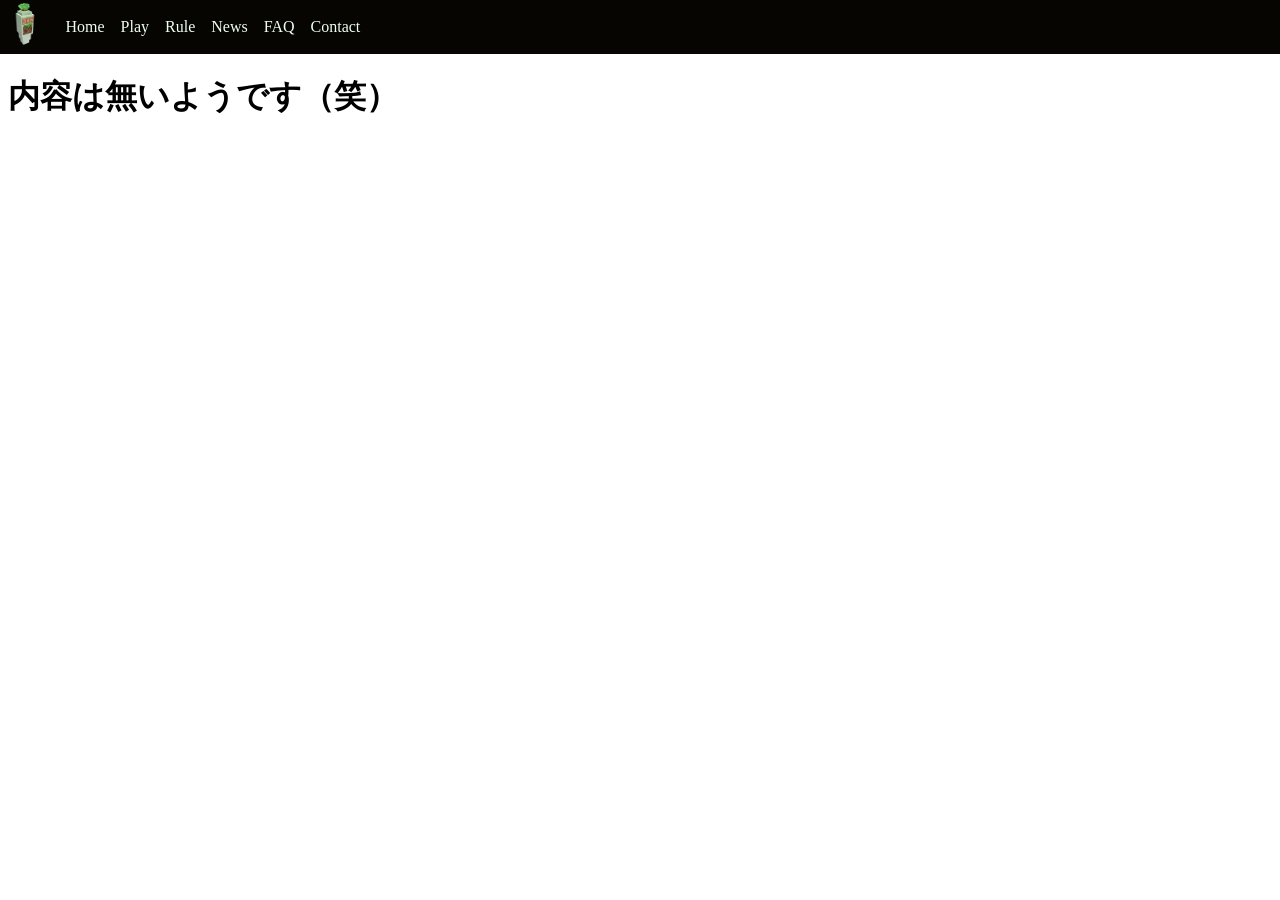
==== index.html @ 92c0e3f5 "refact and update" ====
<!doctype html>
<html lang="ja">
  <head>
    <meta charset="UTF-8" />
    <meta name="viewport" content="width=device-width, initial-scale=1.0" />
    <title>だいこんさーばー</title>
    <link rel="icon" href="icon.png" type="image/png" />
    <meta property="og:title" content="大根サーバー" />
    <meta property="og:description" content="大根サーバーの公式サイトです。" />
    <meta property="og:url" content="https://www.daikonsv.f5.si/" />
    <meta property="og:type" content="website" />

    <meta name="twitter:card" content="summary" />
    <link rel="stylesheet" href="/assets/style.css" />
    <script src="assets/script.js" defer></script>
  </head>
  <body>
    <header>
      <button id="hamburger">&#9776;</button>
      <nav id="nav-links">
        <a href="/"><img src="/assets/icon.png" /></a>
        <a href="/">Home</a>
        <a href="/play">Play</a>
        <a href="/rule">Rule</a>
        <a href="/news">News</a>
        <a href="/faq">FAQ</a>
        <a href="/contact">Contact</a>
      </nav>
    </header>
    <main>
      <h1>内容は無いようです（笑）</h1>
    </main>
    <noscript>
      なんらかのscriptが無効化されているため、不具合が出る場合があります。
    </noscript>
  </body>
</html>
---- assets/style.css ----
@import url("https://fonts.googleapis.com/css2?family=Space+Mono:wght@400;700&family=Noto+Sans+JP:wght@300;400;700&display=swap");
@import "/assets/gokuboso.ttf";
:root {
  --c-bg: #ffffff;
  --c-surface: #f5f5f5;
  --c-border: #e0e0e0;
  --c-border-dark: #ffffff;
  --c-text: #111111;
  --c-muted: #777;
  --c-num: #ddd;
  --font-mono: "超極細ゴシック" "Space Mono", monospace;
  --font-body: "Noto Sans JP", sans-serif;
}
body {
  height: 100vh;
  margin: 0;
}

* {
  box-sizing: border-box;
}
main {
  padding-left: 8px;
  padding-bottom: 16px;
}
ul.rules ul {
  list-style: none;
}

li.cat {
  counter-increment: cat-counter;
  list-style: none;
}

li.cat h3::before {
  content: counter(cat-counter, upper-roman) " - ";
}

ul.rules ul {
  counter-reset: rule-counter;
  list-style: none;
  padding-left: 2.5em;
}

ul.rules ul li {
  position: relative;
}

ul.rules ul li::before {
  counter-increment: rule-counter;
  content: counter(rule-counter, lower-roman) "";
  position: absolute;
  left: -1.5em;
  top: 0.5lh;
}
li.type_warn,
li.type_ban {
  border-left-width: 6px;
  border-left-style: solid;
  border-radius: 6px 0 0 6px;
  width: 100%;
}

li.type_warn {
  border-left-color: #f5c5422f;
  background-color: rgba(245, 197, 66, 0.08);
}

li.type_ban {
  border-left-color: #e74c3c2f;
  background-color: rgba(231, 76, 60, 0.08);
}
#nav-links img {
  height: 5.5vh;
  min-height: 25px;
  width: auto;
}

#nav-links a {
  color: #eeffee;
  text-decoration: none;
}

#hamburger {
  display: none;
  background: none;
  border: none;
  /* color: #eeffee; */
  font-size: 24px;
  cursor: pointer;
}

#nav-links {
  background-color: #060501;
  display: flex;
  gap: 16px;
  min-height: 30px;
  align-items: center;
  height: 6vh;
  transition: transform 0.3s ease;
}
header {
  position: fixed;
  top: 0;
  width: 100%;
  z-index: 50;
}

.play-page {
  background: var(--c-bg);
  color: var(--c-text);
  font-family: var(--font-body);
  font-weight: 300;
  line-height: 1.7;
}
/* hero */
.play-hero {
  padding: 5rem 2rem 3.5rem;
  max-width: 860px;
  margin: 0 auto;
  border-bottom: 1px solid var(--c-border);
}
.play-hero-label {
  font-family: var(--font-mono);
  font-size: 0.68rem;
  letter-spacing: 0.2em;
  color: var(--c-muted);
  text-transform: uppercase;
  margin-bottom: 1.2rem;
}
.play-hero h1 {
  font-family: var(--font-mono);
  font-size: clamp(2.2rem, 6vw, 4rem);
  font-weight: 700;
  letter-spacing: -0.02em;
  line-height: 1.05;
  color: var(--c-text);
}
.play-hero h1 span {
  display: block;
  font-size: 0.42em;
  font-weight: 400;
  color: var(--c-muted);
  letter-spacing: 0.06em;
  margin-top: 0.5rem;
  font-family: var(--font-body);
}
/* info bar */
.play-info-bar {
  max-width: 860px;
  margin: 0 auto;
  padding: 2rem 2rem;
  display: flex;
  gap: 1px;
  border-bottom: 1px solid var(--c-border);
}
.play-info-item {
  flex: 1;
  background: var(--c-surface);
  padding: 1.1rem 1.3rem;
}
.play-info-item:first-child {
  border-radius: 4px 0 0 4px;
}
.play-info-item:last-child {
  border-radius: 0 4px 4px 0;
}
.play-info-item dt {
  font-family: var(--font-mono);
  font-size: 0.62rem;
  letter-spacing: 0.15em;
  color: var(--c-muted);
  text-transform: uppercase;
  margin-bottom: 0.35rem;
}
.play-info-item dd {
  font-family: var(--font-mono);
  font-size: 0.9rem;
  color: var(--c-text);
  word-break: break-all;
}
.play-copy-btn {
  background: none;
  border: 1px solid var(--c-border-dark);
  color: var(--c-muted);
  font-family: var(--font-mono);
  font-size: 0.62rem;
  padding: 3px 8px;
  border-radius: 2px;
  cursor: pointer;
  margin-top: 0.4rem;
  display: inline-block;
  transition: all 0.2s;
  letter-spacing: 0.05em;
}
.play-copy-btn:hover {
  color: var(--c-text);
  border-color: var(--c-text);
}
.play-copy-btn.copied {
  color: #aaa;
  border-color: #ccc;
}
/* badge */
.play-badge {
  display: inline-block;
  font-family: var(--font-mono);
  font-size: 0.6rem;
  letter-spacing: 0.08em;
  border: 1px solid var(--c-border-dark);
  color: var(--c-muted);
  padding: 2px 8px;
  border-radius: 2px;
  margin-top: 0.9rem;
}
/* steps */
.play-steps {
  max-width: 860px;
  margin: 0 auto;
  padding: 3.5rem 2rem 5rem;
}
.play-sec-header {
  display: flex;
  align-items: baseline;
  gap: 1rem;
  margin-bottom: 2.5rem;
  border-bottom: 1px solid var(--c-border);
  padding-bottom: 1.2rem;
}
.play-sec-num {
  font-family: var(--font-mono);
  font-size: 0.68rem;
  color: var(--c-muted);
  letter-spacing: 0.1em;
}
.play-sec-title {
  font-family: var(--font-mono);
  font-size: 0.82rem;
  font-weight: 700;
  letter-spacing: 0.1em;
  color: var(--c-text);
  /* text-transform: uppercase; */
}
.play-step-list {
  display: flex;
  flex-direction: column;
  list-style: none;
  padding: 0;
}
.play-step {
  display: grid;
  grid-template-columns: 72px 1fr;
  border-bottom: 1px solid var(--c-border);
  padding: 2.2rem 0;
  gap: 1.8rem;
}
.play-step:last-child {
  border-bottom: none;
}
.play-step-num {
  font-family: var(--font-mono);
  font-size: 2.8rem;
  font-weight: 700;
  color: var(--c-num);
  line-height: 1;
  padding-top: 4px;
  user-select: none;
  transition: color 0.3s;
}
.play-step:hover .play-step-num {
  color: #ccc;
}
.play-step-title {
  font-family: var(--font-mono);
  font-size: 1rem;
  font-weight: 700;
  color: var(--c-text);
  margin-bottom: 0.6rem;
  letter-spacing: 0.01em;
}
.play-step-desc {
  font-size: 0.88rem;
  color: var(--c-muted);
  line-height: 1.85;
  max-width: 540px;
}
.play-step-desc strong {
  color: var(--c-text);
  font-weight: 700;
}
.play-step-code {
  font-family: var(--font-mono);
  font-size: 0.82rem;
  background: var(--c-surface);
  border: 1px solid var(--c-border);
  border-left: 2px solid var(--c-border-dark);
  padding: 0.7rem 1rem;
  margin-top: 0.9rem;
  border-radius: 0 4px 4px 0;
  color: var(--c-text);
  display: flex;
  align-items: center;
  justify-content: space-between;
  gap: 1rem;
}
.play-step-note {
  margin-top: 0.9rem;
  padding: 0.7rem 1rem;
  background: var(--c-surface);
  border-left: 2px solid var(--c-border-dark);
  font-size: 0.82rem;
  color: var(--c-muted);
  border-radius: 0 4px 4px 0;
}
.play-step-note strong {
  color: var(--c-text);
  font-weight: 700;
}
/* checklist */
.play-checklist {
  list-style: none;
  padding: 0;
  margin-top: 0.8rem;
  display: flex;
  flex-direction: column;
  gap: 0.45rem;
}
.play-checklist li {
  font-size: 0.86rem;
  color: var(--c-muted);
  display: flex;
  align-items: center;
  gap: 0.55rem;
}
.play-checklist li::before {
  content: "";
  width: 13px;
  height: 13px;
  border: 1px solid var(--c-border-dark);
  border-radius: 2px;
  flex-shrink: 0;
}
/* platform tags */
.play-platform-tags {
  display: flex;
  flex-wrap: wrap;
  gap: 0.5rem;
  margin-top: 0.9rem;
}
.play-ptag {
  font-family: var(--font-mono);
  font-size: 0.65rem;
  letter-spacing: 0.06em;
  border: 1px solid var(--c-border-dark);
  color: var(--c-text);
  background: var(--c-surface);
  padding: 3px 10px;
  border-radius: 2px;
}
/* cta */
.play-cta {
  border-top: 1px solid var(--c-border);
  max-width: 860px;
  margin: 0 auto;
  padding: 3.5rem 2rem 5rem;
  display: flex;
  align-items: center;
  justify-content: space-between;
  gap: 2rem;
  flex-wrap: wrap;
}
.play-cta-text h2 {
  font-family: var(--font-mono);
  font-size: 1.2rem;
  font-weight: 700;
  color: var(--c-text);
  margin-bottom: 0.35rem;
}
.play-cta-text p {
  font-size: 0.86rem;
  color: var(--c-muted);
}
.play-cta-links {
  display: flex;
  gap: 0.7rem;
  flex-wrap: wrap;
}
.play-btn {
  font-family: var(--font-mono);
  font-size: 0.75rem;
  letter-spacing: 0.07em;
  padding: 0.55rem 1.3rem;
  border-radius: 3px;
  cursor: pointer;
  text-decoration: none;
  transition: all 0.2s;
  display: inline-block;
}
.play-btn-primary {
  background: #111;
  color: #fff;
  border: 1px solid #111;
}
.play-btn-primary:hover {
  background: #333;
  border-color: #333;
}
.play-btn-secondary {
  background: transparent;
  color: var(--c-muted);
  border: 1px solid var(--c-border-dark);
}
.play-btn-secondary:hover {
  color: var(--c-text);
  border-color: var(--c-text);
}
@media (min-width: 600px) {
  main {
    padding-top: 6vh;
  }
}
@media (max-width: 600px) {
  #hamburger {
    display: block;
    position: fixed;
    /* margin-top: -2vh; */
    top: 8px;
    left: 8px;
    /* position: relative; */
    z-index: 100;
    transition:
      color 0.3s ease,
      margin-right 0.3s ease;
  }
  #hamburger.open {
    color: #eeffee;
    margin-right: 20px;
  }
  .play-info-bar {
    flex-direction: column;
    gap: 1px;
  }
  .play-info-item:first-child {
    border-radius: 4px 4px 0 0;
  }
  .play-info-item:last-child {
    border-radius: 0 0 4px 4px;
  }
  .play-step {
    grid-template-columns: 44px 1fr;
    gap: 1rem;
  }
  .play-step-num {
    font-size: 2rem;
  }
  .play-cta {
    flex-direction: column;
    align-items: flex-start;
  }
  main.open {
    margin-left: 220px;
  }
  main {
    transition: margin-left 0.3s ease;
  }
  #nav-links {
    position: fixed;
    top: 0;
    left: 0;
    height: 100vh;
    /* position: fixed; */
    width: 200px;
    z-index: 99;
    background-color: #060501;
    flex-direction: column;
    padding: 60px 16px;
    transform: translateX(-100%);
  }

  #nav-links.open {
    transform: translateX(0);
  }
}
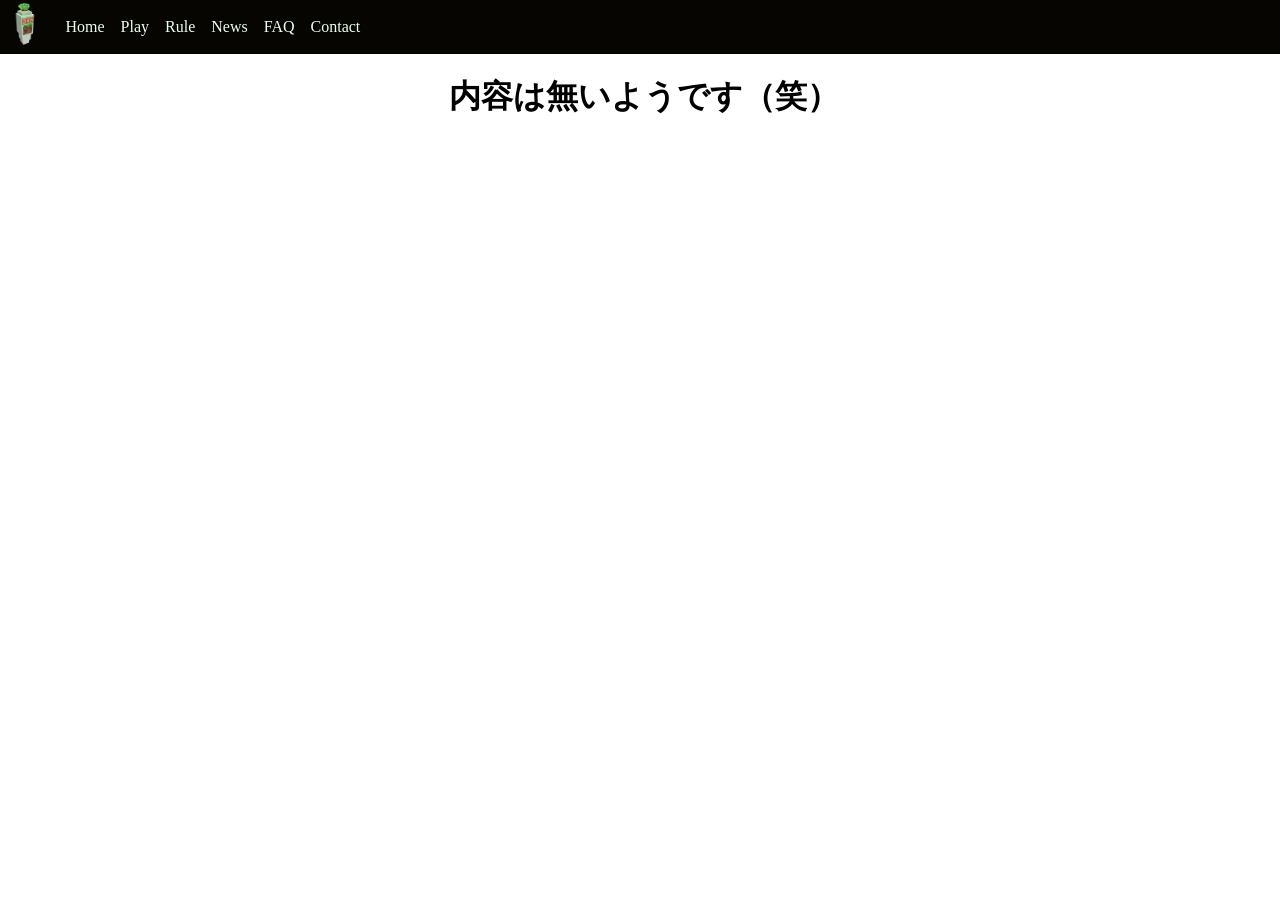
==== commit ff96a388: "google" ====
--- a/index.html
+++ b/index.html
@@ -1,37 +1,43 @@
-<!doctype html>
-<html lang="ja">
-  <head>
-    <meta charset="UTF-8" />
-    <meta name="viewport" content="width=device-width, initial-scale=1.0" />
-    <title>だいこんさーばー</title>
-    <link rel="icon" href="icon.png" type="image/png" />
-    <meta property="og:title" content="大根サーバー" />
-    <meta property="og:description" content="大根サーバーの公式サイトです。" />
-    <meta property="og:url" content="https://www.daikonsv.f5.si/" />
-    <meta property="og:type" content="website" />
-
-    <meta name="twitter:card" content="summary" />
-    <link rel="stylesheet" href="/assets/style.css" />
-    <script src="assets/script.js" defer></script>
-  </head>
-  <body>
-    <header>
-      <button id="hamburger">&#9776;</button>
-      <nav id="nav-links">
-        <a href="/"><img src="/assets/icon.png" /></a>
-        <a href="/">Home</a>
-        <a href="/play">Play</a>
-        <a href="/rule">Rule</a>
-        <a href="/news">News</a>
-        <a href="/faq">FAQ</a>
-        <a href="/contact">Contact</a>
-      </nav>
-    </header>
-    <main>
-      <h1>内容は無いようです（笑）</h1>
-    </main>
-    <noscript>
-      なんらかのscriptが無効化されているため、不具合が出る場合があります。
-    </noscript>
-  </body>
-</html>
+<!doctype html>
+<html lang="ja">
+  <head>
+    <meta charset="UTF-8" />
+    <meta name="viewport" content="width=device-width, initial-scale=1.0" />
+    <title>だいこんさーばー</title>
+    <link rel="icon" href="icon.png" type="image/png" />
+    <meta property="og:title" content="大根サーバー" />
+    <meta property="og:description" content="大根サーバーの公式サイトです。" />
+    <meta property="og:url" content="https://www.daikonsv.f5.si/" />
+    <meta property="og:type" content="website" />
+    <link rel="canonical" href="https://www.daikonsv.f5.si/" />
+    <meta
+      name="description"
+      content="daikonsv - Minecraftサーバーのホームページ"
+    />
+
+    <meta name="twitter:card" content="summary" />
+    <link rel="stylesheet" href="/assets/style.css" />
+    <script src="assets/script.js" defer></script>
+  </head>
+  <body>
+    <header>
+      <button id="hamburger">&#9776;</button>
+      <nav id="nav-links">
+        <a href="/"><img src="/assets/icon.png" alt="logo" /></a>
+
+        <a href="/">Home</a>
+        <a href="/play">Play</a>
+        <a href="/rule">Rule</a>
+        <a href="/news">News</a>
+        <a href="/faq">FAQ</a>
+        <a href="/contact">Contact</a>
+      </nav>
+    </header>
+    <main>
+      <h1>内容は無いようです（笑）</h1>
+    </main>
+    <noscript>
+      なんらかのscriptが無効化されているため、不具合が出る場合があります。
+    </noscript>
+  </body>
+</html>
--- a/assets/style.css
+++ b/assets/style.css
@@ -1,483 +1,784 @@
-@import url("https://fonts.googleapis.com/css2?family=Space+Mono:wght@400;700&family=Noto+Sans+JP:wght@300;400;700&display=swap");
-@import "/assets/gokuboso.ttf";
-:root {
-  --c-bg: #ffffff;
-  --c-surface: #f5f5f5;
-  --c-border: #e0e0e0;
-  --c-border-dark: #ffffff;
-  --c-text: #111111;
-  --c-muted: #777;
-  --c-num: #ddd;
-  --font-mono: "超極細ゴシック" "Space Mono", monospace;
-  --font-body: "Noto Sans JP", sans-serif;
-}
-body {
-  height: 100vh;
-  margin: 0;
-}
-
-* {
-  box-sizing: border-box;
-}
-main {
-  padding-left: 8px;
-  padding-bottom: 16px;
-}
-ul.rules ul {
-  list-style: none;
-}
-
-li.cat {
-  counter-increment: cat-counter;
-  list-style: none;
-}
-
-li.cat h3::before {
-  content: counter(cat-counter, upper-roman) " - ";
-}
-
-ul.rules ul {
-  counter-reset: rule-counter;
-  list-style: none;
-  padding-left: 2.5em;
-}
-
-ul.rules ul li {
-  position: relative;
-}
-
-ul.rules ul li::before {
-  counter-increment: rule-counter;
-  content: counter(rule-counter, lower-roman) "";
-  position: absolute;
-  left: -1.5em;
-  top: 0.5lh;
-}
-li.type_warn,
-li.type_ban {
-  border-left-width: 6px;
-  border-left-style: solid;
-  border-radius: 6px 0 0 6px;
-  width: 100%;
-}
-
-li.type_warn {
-  border-left-color: #f5c5422f;
-  background-color: rgba(245, 197, 66, 0.08);
-}
-
-li.type_ban {
-  border-left-color: #e74c3c2f;
-  background-color: rgba(231, 76, 60, 0.08);
-}
-#nav-links img {
-  height: 5.5vh;
-  min-height: 25px;
-  width: auto;
-}
-
-#nav-links a {
-  color: #eeffee;
-  text-decoration: none;
-}
-
-#hamburger {
-  display: none;
-  background: none;
-  border: none;
-  /* color: #eeffee; */
-  font-size: 24px;
-  cursor: pointer;
-}
-
-#nav-links {
-  background-color: #060501;
-  display: flex;
-  gap: 16px;
-  min-height: 30px;
-  align-items: center;
-  height: 6vh;
-  transition: transform 0.3s ease;
-}
-header {
-  position: fixed;
-  top: 0;
-  width: 100%;
-  z-index: 50;
-}
-
-.play-page {
-  background: var(--c-bg);
-  color: var(--c-text);
-  font-family: var(--font-body);
-  font-weight: 300;
-  line-height: 1.7;
-}
-/* hero */
-.play-hero {
-  padding: 5rem 2rem 3.5rem;
-  max-width: 860px;
-  margin: 0 auto;
-  border-bottom: 1px solid var(--c-border);
-}
-.play-hero-label {
-  font-family: var(--font-mono);
-  font-size: 0.68rem;
-  letter-spacing: 0.2em;
-  color: var(--c-muted);
-  text-transform: uppercase;
-  margin-bottom: 1.2rem;
-}
-.play-hero h1 {
-  font-family: var(--font-mono);
-  font-size: clamp(2.2rem, 6vw, 4rem);
-  font-weight: 700;
-  letter-spacing: -0.02em;
-  line-height: 1.05;
-  color: var(--c-text);
-}
-.play-hero h1 span {
-  display: block;
-  font-size: 0.42em;
-  font-weight: 400;
-  color: var(--c-muted);
-  letter-spacing: 0.06em;
-  margin-top: 0.5rem;
-  font-family: var(--font-body);
-}
-/* info bar */
-.play-info-bar {
-  max-width: 860px;
-  margin: 0 auto;
-  padding: 2rem 2rem;
-  display: flex;
-  gap: 1px;
-  border-bottom: 1px solid var(--c-border);
-}
-.play-info-item {
-  flex: 1;
-  background: var(--c-surface);
-  padding: 1.1rem 1.3rem;
-}
-.play-info-item:first-child {
-  border-radius: 4px 0 0 4px;
-}
-.play-info-item:last-child {
-  border-radius: 0 4px 4px 0;
-}
-.play-info-item dt {
-  font-family: var(--font-mono);
-  font-size: 0.62rem;
-  letter-spacing: 0.15em;
-  color: var(--c-muted);
-  text-transform: uppercase;
-  margin-bottom: 0.35rem;
-}
-.play-info-item dd {
-  font-family: var(--font-mono);
-  font-size: 0.9rem;
-  color: var(--c-text);
-  word-break: break-all;
-}
-.play-copy-btn {
-  background: none;
-  border: 1px solid var(--c-border-dark);
-  color: var(--c-muted);
-  font-family: var(--font-mono);
-  font-size: 0.62rem;
-  padding: 3px 8px;
-  border-radius: 2px;
-  cursor: pointer;
-  margin-top: 0.4rem;
-  display: inline-block;
-  transition: all 0.2s;
-  letter-spacing: 0.05em;
-}
-.play-copy-btn:hover {
-  color: var(--c-text);
-  border-color: var(--c-text);
-}
-.play-copy-btn.copied {
-  color: #aaa;
-  border-color: #ccc;
-}
-/* badge */
-.play-badge {
-  display: inline-block;
-  font-family: var(--font-mono);
-  font-size: 0.6rem;
-  letter-spacing: 0.08em;
-  border: 1px solid var(--c-border-dark);
-  color: var(--c-muted);
-  padding: 2px 8px;
-  border-radius: 2px;
-  margin-top: 0.9rem;
-}
-/* steps */
-.play-steps {
-  max-width: 860px;
-  margin: 0 auto;
-  padding: 3.5rem 2rem 5rem;
-}
-.play-sec-header {
-  display: flex;
-  align-items: baseline;
-  gap: 1rem;
-  margin-bottom: 2.5rem;
-  border-bottom: 1px solid var(--c-border);
-  padding-bottom: 1.2rem;
-}
-.play-sec-num {
-  font-family: var(--font-mono);
-  font-size: 0.68rem;
-  color: var(--c-muted);
-  letter-spacing: 0.1em;
-}
-.play-sec-title {
-  font-family: var(--font-mono);
-  font-size: 0.82rem;
-  font-weight: 700;
-  letter-spacing: 0.1em;
-  color: var(--c-text);
-  /* text-transform: uppercase; */
-}
-.play-step-list {
-  display: flex;
-  flex-direction: column;
-  list-style: none;
-  padding: 0;
-}
-.play-step {
-  display: grid;
-  grid-template-columns: 72px 1fr;
-  border-bottom: 1px solid var(--c-border);
-  padding: 2.2rem 0;
-  gap: 1.8rem;
-}
-.play-step:last-child {
-  border-bottom: none;
-}
-.play-step-num {
-  font-family: var(--font-mono);
-  font-size: 2.8rem;
-  font-weight: 700;
-  color: var(--c-num);
-  line-height: 1;
-  padding-top: 4px;
-  user-select: none;
-  transition: color 0.3s;
-}
-.play-step:hover .play-step-num {
-  color: #ccc;
-}
-.play-step-title {
-  font-family: var(--font-mono);
-  font-size: 1rem;
-  font-weight: 700;
-  color: var(--c-text);
-  margin-bottom: 0.6rem;
-  letter-spacing: 0.01em;
-}
-.play-step-desc {
-  font-size: 0.88rem;
-  color: var(--c-muted);
-  line-height: 1.85;
-  max-width: 540px;
-}
-.play-step-desc strong {
-  color: var(--c-text);
-  font-weight: 700;
-}
-.play-step-code {
-  font-family: var(--font-mono);
-  font-size: 0.82rem;
-  background: var(--c-surface);
-  border: 1px solid var(--c-border);
-  border-left: 2px solid var(--c-border-dark);
-  padding: 0.7rem 1rem;
-  margin-top: 0.9rem;
-  border-radius: 0 4px 4px 0;
-  color: var(--c-text);
-  display: flex;
-  align-items: center;
-  justify-content: space-between;
-  gap: 1rem;
-}
-.play-step-note {
-  margin-top: 0.9rem;
-  padding: 0.7rem 1rem;
-  background: var(--c-surface);
-  border-left: 2px solid var(--c-border-dark);
-  font-size: 0.82rem;
-  color: var(--c-muted);
-  border-radius: 0 4px 4px 0;
-}
-.play-step-note strong {
-  color: var(--c-text);
-  font-weight: 700;
-}
-/* checklist */
-.play-checklist {
-  list-style: none;
-  padding: 0;
-  margin-top: 0.8rem;
-  display: flex;
-  flex-direction: column;
-  gap: 0.45rem;
-}
-.play-checklist li {
-  font-size: 0.86rem;
-  color: var(--c-muted);
-  display: flex;
-  align-items: center;
-  gap: 0.55rem;
-}
-.play-checklist li::before {
-  content: "";
-  width: 13px;
-  height: 13px;
-  border: 1px solid var(--c-border-dark);
-  border-radius: 2px;
-  flex-shrink: 0;
-}
-/* platform tags */
-.play-platform-tags {
-  display: flex;
-  flex-wrap: wrap;
-  gap: 0.5rem;
-  margin-top: 0.9rem;
-}
-.play-ptag {
-  font-family: var(--font-mono);
-  font-size: 0.65rem;
-  letter-spacing: 0.06em;
-  border: 1px solid var(--c-border-dark);
-  color: var(--c-text);
-  background: var(--c-surface);
-  padding: 3px 10px;
-  border-radius: 2px;
-}
-/* cta */
-.play-cta {
-  border-top: 1px solid var(--c-border);
-  max-width: 860px;
-  margin: 0 auto;
-  padding: 3.5rem 2rem 5rem;
-  display: flex;
-  align-items: center;
-  justify-content: space-between;
-  gap: 2rem;
-  flex-wrap: wrap;
-}
-.play-cta-text h2 {
-  font-family: var(--font-mono);
-  font-size: 1.2rem;
-  font-weight: 700;
-  color: var(--c-text);
-  margin-bottom: 0.35rem;
-}
-.play-cta-text p {
-  font-size: 0.86rem;
-  color: var(--c-muted);
-}
-.play-cta-links {
-  display: flex;
-  gap: 0.7rem;
-  flex-wrap: wrap;
-}
-.play-btn {
-  font-family: var(--font-mono);
-  font-size: 0.75rem;
-  letter-spacing: 0.07em;
-  padding: 0.55rem 1.3rem;
-  border-radius: 3px;
-  cursor: pointer;
-  text-decoration: none;
-  transition: all 0.2s;
-  display: inline-block;
-}
-.play-btn-primary {
-  background: #111;
-  color: #fff;
-  border: 1px solid #111;
-}
-.play-btn-primary:hover {
-  background: #333;
-  border-color: #333;
-}
-.play-btn-secondary {
-  background: transparent;
-  color: var(--c-muted);
-  border: 1px solid var(--c-border-dark);
-}
-.play-btn-secondary:hover {
-  color: var(--c-text);
-  border-color: var(--c-text);
-}
-@media (min-width: 600px) {
-  main {
-    padding-top: 6vh;
-  }
-}
-@media (max-width: 600px) {
-  #hamburger {
-    display: block;
-    position: fixed;
-    /* margin-top: -2vh; */
-    top: 8px;
-    left: 8px;
-    /* position: relative; */
-    z-index: 100;
-    transition:
-      color 0.3s ease,
-      margin-right 0.3s ease;
-  }
-  #hamburger.open {
-    color: #eeffee;
-    margin-right: 20px;
-  }
-  .play-info-bar {
-    flex-direction: column;
-    gap: 1px;
-  }
-  .play-info-item:first-child {
-    border-radius: 4px 4px 0 0;
-  }
-  .play-info-item:last-child {
-    border-radius: 0 0 4px 4px;
-  }
-  .play-step {
-    grid-template-columns: 44px 1fr;
-    gap: 1rem;
-  }
-  .play-step-num {
-    font-size: 2rem;
-  }
-  .play-cta {
-    flex-direction: column;
-    align-items: flex-start;
-  }
-  main.open {
-    margin-left: 220px;
-  }
-  main {
-    transition: margin-left 0.3s ease;
-  }
-  #nav-links {
-    position: fixed;
-    top: 0;
-    left: 0;
-    height: 100vh;
-    /* position: fixed; */
-    width: 200px;
-    z-index: 99;
-    background-color: #060501;
-    flex-direction: column;
-    padding: 60px 16px;
-    transform: translateX(-100%);
-  }
-
-  #nav-links.open {
-    transform: translateX(0);
-  }
-}
+@font-face {
+  font-family: "gokuboso";
+  src: url("/assets/gokuboso.woff2");
+  font-display: swap;
+}
+:root {
+  --c-bg: #ffffff;
+  --c-surface: #f5f5f5;
+  --c-border: #e0e0e0;
+  --c-border-dark: #ffffff;
+  --c-text: #111111;
+  --c-muted: #383838;
+  --c-num: #000000;
+  --font-mono: "gokuboso";
+  --font-body: sans-serif;
+  --color-text-primary: hsl(240 6.1% 19.2%);
+  --color-text-dark: hsl(240 5.9% 16.7%);
+  --color-bg-embed: hsl(0 0% 100%);
+  --color-border-embed: hsl(240 4% 60.8% / 0.28);
+  --color-border-accent: hsl(214 20.5% 15.3%);
+}
+
+.embed-wrapper {
+  display: grid;
+  grid-auto-flow: row;
+  row-gap: 0.25rem;
+  padding-block: 0.125rem;
+  
+}
+
+.embed {
+  background: var(--color-bg-embed);
+  border: 1px solid var(--color-border-embed);
+  border-inline-start: 4px solid var(--color-border-accent);
+  border-radius: 4px;
+  box-sizing: border-box;
+  display: grid;
+  /* max-width: max-content; */
+  width: 50vw;
+}
+
+.embed-grid {
+  display: grid;
+  max-width: 516px;
+  grid-template-columns: auto;
+  grid-template-rows: auto;
+  overflow: hidden;
+  padding: 0.125rem 1rem 1rem 0.75rem;
+}
+
+.embed-margin {
+  margin-top: 8px;
+}
+
+.embed-title {
+  display: inline-block;
+  font-size: 1rem;
+  font-weight: 600;
+  color: var(--color-text-dark);
+  grid-column: 1 / 1;
+}
+
+.embed-description {
+  font-size: 0.875rem;
+  font-weight: 400;
+  line-height: 1.125rem;
+  white-space: pre-line;
+  color: var(--color-text-primary);
+  grid-column: 1 / 1;
+}
+
+.embed-footer {
+  display: flex;
+  align-items: center;
+  grid-area: auto / 1 / auto / 1;
+}
+
+.embed-footer-icon {
+  border-radius: 50%;
+  width: 20px;
+  height: 20px;
+  object-fit: contain;
+  margin-inline-end: 8px;
+}
+
+.embed-footer-text {
+  font-size: 0.75rem;
+  font-weight: 500;
+  line-height: 1rem;
+  color: var(--color-text-primary);
+}
+
+.embed-footer-sep {
+  display: inline-block;
+  font-weight: 500;
+  margin: 0 4px;
+  color: var(--color-text-primary);
+}
+
+.info {
+  font: var(--font-mono);
+}
+.faq-hero {
+  padding: 3rem 1.5rem 2rem;
+  text-align: center;
+}
+
+.faq-hero h1 {
+  font-size: 2rem;
+  font-weight: 700;
+  margin: 0 0 0.5rem;
+}
+
+.faq-hero p {
+  color: #888;
+  font-size: 1rem;
+  margin: 0;
+}
+
+.faq-container {
+  max-width: 720px;
+  margin: 0 auto;
+  padding: 0 1.5rem 4rem;
+}
+
+.faq-section {
+  margin-bottom: 2.5rem;
+}
+
+.faq-section-title {
+  font-size: 0.75rem;
+  font-weight: 700;
+  font: var(--font-mono);
+  letter-spacing: 0.1em;
+  text-transform: uppercase;
+  color: #888;
+  margin: 0 0 0.75rem;
+  padding-bottom: 0.5rem;
+  border-bottom: 1px solid #e5e5e5;
+}
+
+.faq-item {
+  border-bottom: 1px solid #e5e5e5;
+}
+
+.faq-question {
+  width: 100%;
+  background: none;
+  border: none;
+  padding: 1rem 0;
+  text-align: left;
+  font-size: 0.95rem;
+  font-weight: 600;
+  cursor: pointer;
+  display: flex;
+  justify-content: space-between;
+  align-items: center;
+  gap: 1rem;
+  color: inherit;
+}
+
+.faq-question:hover {
+  opacity: 0.7;
+}
+
+.faq-icon {
+  flex-shrink: 0;
+  font-size: 1.2rem;
+  font-weight: 300;
+  color: #aaa;
+  transition: transform 0.2s ease;
+}
+
+.faq-item.open .faq-icon {
+  transform: rotate(45deg);
+}
+
+.faq-answer {
+  display: none;
+  padding: 0 0 1rem;
+  font-size: 0.9rem;
+  line-height: 1.7;
+  color: #555;
+}
+
+.faq-item.open .faq-answer {
+  display: block;
+}
+
+.faq-answer a {
+  color: inherit;
+  text-decoration: underline;
+}
+
+.faq-contact {
+  text-align: center;
+  padding: 2rem 1.5rem;
+  background: #0001;
+  border-radius: 12px;
+  margin-top: 1rem;
+}
+
+.faq-contact p {
+  margin: 0 0 1rem;
+  font-size: 0.9rem;
+  color: #666;
+}
+
+.faq-contact a {
+  display: inline-block;
+  padding: 0.6rem 1.5rem;
+  background: #111;
+  color: #fff;
+  border-radius: 8px;
+  text-decoration: none;
+  font-size: 0.875rem;
+  font-weight: 600;
+}
+
+.faq-contact a:hover {
+  opacity: 0.8;
+}
+body {
+  height: 100vh;
+  margin: 0;
+}
+
+* {
+  box-sizing: border-box;
+}
+main {
+  padding-left: 8px;
+  display: flex;
+  flex-direction: column;
+  align-items: center;
+  padding-bottom: 16px;
+  margin: 0 auto;
+}
+ul.rules ul {
+  list-style: none;
+}
+
+li.cat {
+  counter-increment: cat-counter;
+  list-style: none;
+}
+
+li.cat h3::before {
+  content: counter(cat-counter, upper-roman) " - ";
+}
+
+ul.rules ul {
+  counter-reset: rule-counter;
+  list-style: none;
+  padding-left: 2.5em;
+}
+
+ul.rules ul li {
+  position: relative;
+}
+
+ul.rules ul li::before {
+  counter-increment: rule-counter;
+  content: counter(rule-counter, lower-roman) "";
+  position: absolute;
+  left: -1.5em;
+  top: 0.5lh;
+}
+li.type_warn,
+li.type_ban {
+  border-left-width: 6px;
+  border-left-style: solid;
+  border-radius: 6px 0 0 6px;
+  width: 100%;
+}
+
+li.type_warn {
+  border-left-color: #f5c5422f;
+  background-color: rgba(245, 197, 66, 0.08);
+}
+
+li.type_ban {
+  border-left-color: #e74c3c2f;
+  background-color: rgba(231, 76, 60, 0.08);
+}
+#nav-links img {
+  height: 5.5vh;
+  min-height: 25px;
+  width: auto;
+}
+
+#nav-links a {
+  color: #eeffee;
+  text-decoration: none;
+}
+
+#hamburger {
+  display: none;
+  background: none;
+  border: none;
+  /* color: #eeffee; */
+  font-size: 24px;
+  cursor: pointer;
+}
+
+#nav-links {
+  background-color: #060501;
+  display: flex;
+  gap: 16px;
+  min-height: 30px;
+  align-items: center;
+  height: 6vh;
+  transition: transform 0.3s ease;
+}
+header {
+  position: fixed;
+  top: 0;
+  width: 100%;
+  z-index: 50;
+}
+
+.play-page {
+  background: var(--c-bg);
+  color: var(--c-text);
+  font-family: var(--font-body);
+  font-weight: 300;
+  line-height: 1.7;
+}
+/* hero */
+.play-hero {
+  padding: 5rem 2rem 3.5rem;
+  max-width: 860px;
+  margin: 0 auto;
+  border-bottom: 1px solid var(--c-border);
+}
+.play-hero-label {
+  font-family: var(--font-mono);
+  font-size: 0.68rem;
+  letter-spacing: 0.2em;
+  color: var(--c-muted);
+  text-transform: uppercase;
+  margin-bottom: 1.2rem;
+}
+.play-hero h1 {
+  font-family: var(--font-mono);
+  font-size: clamp(2.2rem, 6vw, 4rem);
+  font-weight: 700;
+  letter-spacing: -0.02em;
+  line-height: 1.05;
+  color: var(--c-text);
+}
+.play-hero h1 span {
+  display: block;
+  font-size: 0.42em;
+  font-weight: 400;
+  color: var(--c-muted);
+  letter-spacing: 0.06em;
+  margin-top: 0.5rem;
+  font-family: var(--font-body);
+}
+/* info bar */
+.play-info-bar {
+  max-width: 860px;
+  margin: 0 auto;
+  padding: 2rem 2rem;
+  display: flex;
+  gap: 1px;
+  border-bottom: 1px solid var(--c-border);
+}
+.play-info-item {
+  flex: 1;
+  background: var(--c-surface);
+  padding: 1.1rem 1.3rem;
+}
+.play-info-item:first-child {
+  border-radius: 4px 0 0 4px;
+}
+.play-info-item:last-child {
+  border-radius: 0 4px 4px 0;
+}
+.play-info-item dt {
+  font-family: var(--font-mono);
+  font-size: 0.62rem;
+  letter-spacing: 0.15em;
+  color: var(--c-muted);
+  text-transform: uppercase;
+  margin-bottom: 0.35rem;
+}
+.play-info-item dd {
+  font-family: var(--font-mono);
+  font-size: 0.9rem;
+  color: var(--c-text);
+  word-break: break-all;
+}
+.play-copy-btn {
+  background: none;
+  border: 1px solid var(--c-border-dark);
+  color: var(--c-muted);
+  font-family: var(--font-mono);
+  font-size: 0.62rem;
+  padding: 3px 8px;
+  border-radius: 2px;
+  cursor: pointer;
+  margin-top: 0.4rem;
+  display: inline-block;
+  transition: all 0.2s;
+  letter-spacing: 0.05em;
+}
+.play-copy-btn:hover {
+  color: var(--c-text);
+  border-color: var(--c-text);
+}
+.play-copy-btn.copied {
+  color: #aaa;
+  border-color: #ccc;
+}
+/* badge */
+.play-badge {
+  display: inline-block;
+  font-family: var(--font-mono);
+  font-size: 0.6rem;
+  letter-spacing: 0.08em;
+  border: 1px solid var(--c-border-dark);
+  color: var(--c-muted);
+  padding: 2px 8px;
+  border-radius: 2px;
+  margin-top: 0.9rem;
+}
+/* steps */
+.play-steps {
+  max-width: 860px;
+  margin: 0 auto;
+  padding: 3.5rem 2rem 5rem;
+}
+.play-sec-header {
+  display: flex;
+  align-items: baseline;
+  gap: 1rem;
+  margin-bottom: 2.5rem;
+  border-bottom: 1px solid var(--c-border);
+  padding-bottom: 1.2rem;
+}
+.play-sec-num {
+  font-family: var(--font-mono);
+  font-size: 0.68rem;
+  color: var(--c-muted);
+  letter-spacing: 0.1em;
+}
+.play-sec-title {
+  font-family: var(--font-mono);
+  font-size: 0.82rem;
+  font-weight: 700;
+  letter-spacing: 0.1em;
+  color: var(--c-text);
+  /* text-transform: uppercase; */
+}
+.play-step-list {
+  display: flex;
+  flex-direction: column;
+  list-style: none;
+  padding: 0;
+}
+.play-step {
+  display: grid;
+  grid-template-columns: 72px 1fr;
+  border-bottom: 1px solid var(--c-border);
+  padding: 2.2rem 0;
+  gap: 1.8rem;
+}
+.play-step:last-child {
+  border-bottom: none;
+}
+.play-step-num {
+  font-family: var(--font-mono);
+  font-size: 2.8rem;
+  font-weight: 700;
+  color: var(--c-num);
+  line-height: 1;
+  padding-top: 4px;
+  user-select: none;
+  transition: color 0.3s;
+}
+.play-step:hover .play-step-num {
+  color: #ccc;
+}
+.play-step-title {
+  font-family: var(--font-mono);
+  font-size: 1rem;
+  font-weight: 700;
+  color: var(--c-text);
+  margin-bottom: 0.6rem;
+  letter-spacing: 0.01em;
+}
+.play-step-desc {
+  font-size: 0.88rem;
+  color: var(--c-muted);
+  line-height: 1.85;
+  max-width: 540px;
+}
+.play-step-desc strong {
+  color: var(--c-text);
+  font-weight: 700;
+}
+.play-step-code {
+  font-family: var(--font-mono);
+  font-size: 0.82rem;
+  background: var(--c-surface);
+  border: 1px solid var(--c-border);
+  border-left: 2px solid var(--c-border-dark);
+  padding: 0.7rem 1rem;
+  margin-top: 0.9rem;
+  border-radius: 0 4px 4px 0;
+  color: var(--c-text);
+  display: flex;
+  align-items: center;
+  justify-content: space-between;
+  gap: 1rem;
+}
+.play-step-note {
+  margin-top: 0.9rem;
+  padding: 0.7rem 1rem;
+  background: var(--c-surface);
+  border-left: 2px solid var(--c-border-dark);
+  font-size: 0.82rem;
+  color: var(--c-muted);
+  border-radius: 0 4px 4px 0;
+}
+.play-step-note strong {
+  color: var(--c-text);
+  font-weight: 700;
+}
+/* checklist */
+.play-checklist {
+  list-style: none;
+  padding: 0;
+  margin-top: 0.8rem;
+  display: flex;
+  flex-direction: column;
+  gap: 0.45rem;
+}
+.play-checklist li {
+  font-size: 0.86rem;
+  color: var(--c-muted);
+  display: flex;
+  align-items: center;
+  gap: 0.55rem;
+}
+.play-checklist li::before {
+  content: "";
+  width: 13px;
+  height: 13px;
+  border: 1px solid var(--c-border-dark);
+  border-radius: 2px;
+  flex-shrink: 0;
+}
+/* platform tags */
+.play-platform-tags {
+  display: flex;
+  flex-wrap: wrap;
+  gap: 0.5rem;
+  margin-top: 0.9rem;
+}
+.play-ptag {
+  font-family: var(--font-mono);
+  font-size: 0.65rem;
+  letter-spacing: 0.06em;
+  border: 1px solid var(--c-border-dark);
+  color: var(--c-text);
+  background: var(--c-surface);
+  padding: 3px 10px;
+  border-radius: 2px;
+}
+/* cta */
+.play-cta {
+  border-top: 1px solid var(--c-border);
+  max-width: 860px;
+  margin: 0 auto;
+  padding: 3.5rem 2rem 5rem;
+  display: flex;
+  align-items: center;
+  justify-content: space-between;
+  gap: 2rem;
+  flex-wrap: wrap;
+}
+.play-cta-text h2 {
+  font-family: var(--font-mono);
+  font-size: 1.2rem;
+  font-weight: 700;
+  color: var(--c-text);
+  margin-bottom: 0.35rem;
+}
+.play-cta-text p {
+  font-size: 0.86rem;
+  color: var(--c-muted);
+}
+.play-cta-links {
+  display: flex;
+  gap: 0.7rem;
+  flex-wrap: wrap;
+}
+.play-btn {
+  font-family: var(--font-mono);
+  font-size: 0.75rem;
+  letter-spacing: 0.07em;
+  padding: 0.55rem 1.3rem;
+  border-radius: 3px;
+  cursor: pointer;
+  text-decoration: none;
+  transition: all 0.2s;
+  display: inline-block;
+}
+.play-btn-primary {
+  background: #111;
+  color: #fff;
+  border: 1px solid #111;
+}
+.play-btn-primary:hover {
+  background: #333;
+  border-color: #333;
+}
+.play-btn-secondary {
+  background: transparent;
+  color: var(--c-muted);
+  border: 1px solid var(--c-border-dark);
+}
+.play-btn-secondary:hover {
+  color: var(--c-text);
+  border-color: var(--c-text);
+}
+@media (min-width: 600px) {
+  main {
+    padding-top: 6vh;
+  }
+}
+@media (max-width: 600px) {
+  #hamburger {
+    display: block;
+    position: fixed;
+    /* margin-top: -2vh; */
+    top: 8px;
+    left: 8px;
+    /* position: relative; */
+    z-index: 100;
+    transition:
+      color 0.3s ease,
+      margin-right 0.3s ease;
+  }
+  #hamburger.open {
+    color: #eeffee;
+    margin-right: 20px;
+  }
+  .play-info-bar {
+    flex-direction: column;
+    gap: 1px;
+  }
+  .play-info-item:first-child {
+    border-radius: 4px 4px 0 0;
+  }
+  .play-info-item:last-child {
+    border-radius: 0 0 4px 4px;
+  }
+  .play-step {
+    grid-template-columns: 44px 1fr;
+    gap: 1rem;
+  }
+  .play-step-num {
+    font-size: 2rem;
+  }
+  .play-cta {
+    flex-direction: column;
+    align-items: flex-start;
+  }
+  main.open {
+    margin-left: 220px;
+  }
+  main {
+    transition: margin-left 0.3s ease;
+  }
+  #nav-links {
+    position: fixed;
+    top: 0;
+    left: 0;
+    height: 100vh;
+    /* position: fixed; */
+    width: 200px;
+    z-index: 99;
+    background-color: #060501;
+    flex-direction: column;
+    padding: 60px 16px;
+    transform: translateX(-100%);
+  }
+
+  #nav-links.open {
+    transform: translateX(0);
+  }
+}
+
+/* liquid */
+
+/* Liquid glass effect class */
+.glass {
+  position: relative;
+  background: rgba(255, 255, 255, 0.15);
+  backdrop-filter: blur(2px) saturate(180%);
+  border: 0.0625rem solid rgba(255, 255, 255, 0.8);
+  border-radius: 2rem;
+  padding: 1.25rem;
+  box-shadow:
+    0 8px 32px rgba(31, 38, 135, 0.2),
+    inset 0 4px 20px rgba(255, 255, 255, 0.3);
+}
+
+.glass::after {
+  content: "";
+  position: absolute;
+  top: 0;
+  left: 0;
+  width: 100%;
+  height: 100%;
+  background: rgba(255, 255, 255, 0.1);
+  border-radius: 2rem;
+  backdrop-filter: blur(1px);
+  box-shadow:
+    inset -10px -8px 0px -11px rgba(255, 255, 255, 1),
+    inset 0px -9px 0px -8px rgba(255, 255, 255, 1);
+  opacity: 0.6;
+  z-index: -1;
+  filter: blur(1px) drop-shadow(10px 4px 6px black) brightness(115%);
+  pointer-events: none;
+}
+
+.icon {
+  position: relative;
+  width: 2.5rem;
+  height: 2.5rem;
+  border-radius: 0.625rem;
+  display: flex;
+  align-items: center;
+  justify-content: center;
+  font-size: 1.25rem;
+}
+
+.icon::after {
+  border-radius: 0.625rem;
+}
+
+.card-title {
+  font-size: 1.5rem;
+  font-weight: 600;
+  color: white;
+  margin: 0;
+}
+
+.card-subtitle {
+  font-size: 1.1rem;
+  color: white;
+  margin: 0.3125rem 0 0 0;
+}
+
+.card-content {
+  color: white;
+  line-height: 1.6;
+}
+
+.btn-glass {
+  position: relative;
+  color: white;
+  padding: 0.75rem 1.5rem;
+  border-radius: 0.75rem;
+  cursor: pointer;
+  transition: all 0.3s ease;
+  margin-top: 0.9375rem;
+  display: inline-block;
+  text-decoration: none;
+}
+
+.btn-glass::after {
+  border-radius: 0.75rem;
+}
+
+.btn-glass:hover {
+  background: rgba(255, 255, 255, 0.3);
+  transform: scale(1.05);
+}
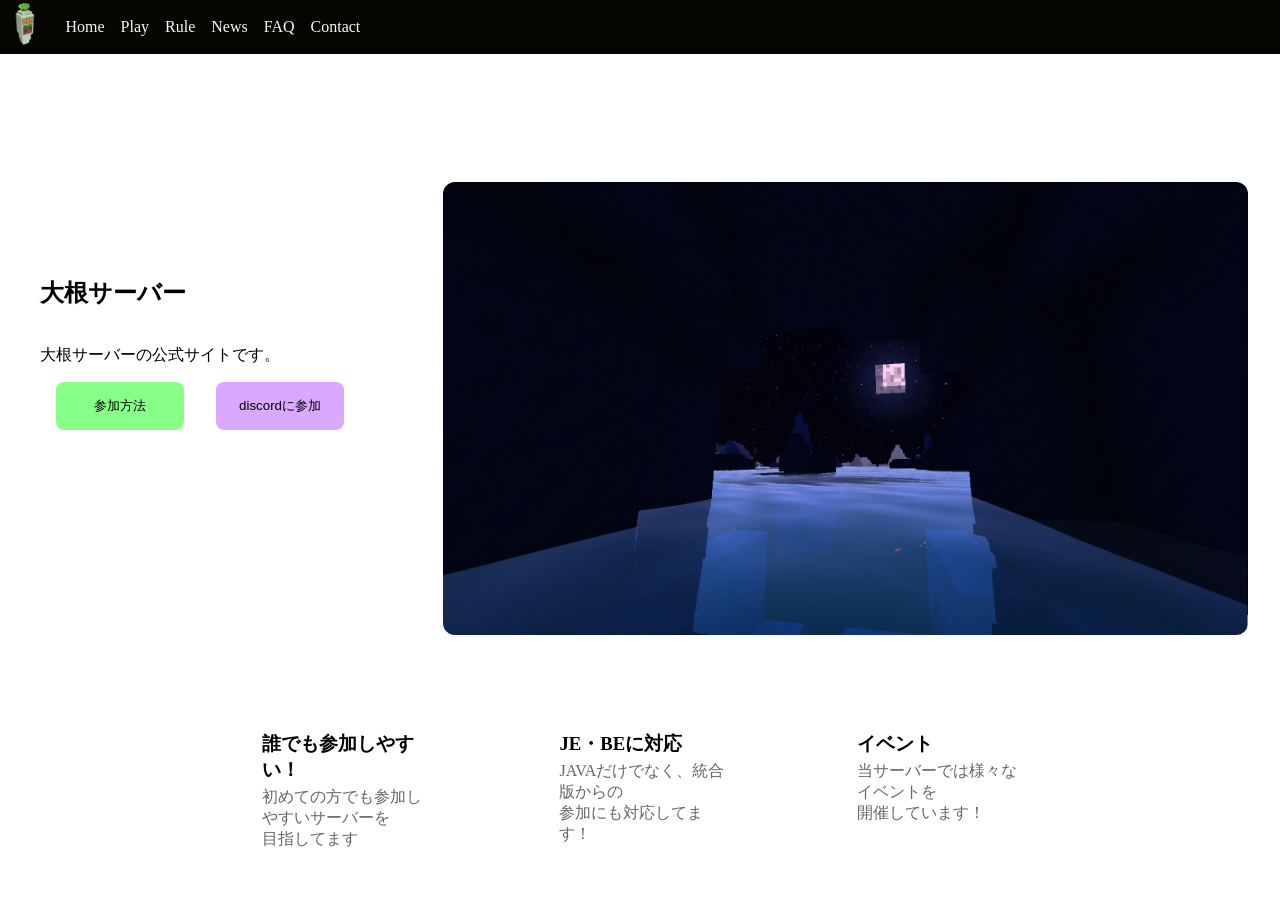
==== commit f8454c88: "update index" ====
--- a/index.html
+++ b/index.html
@@ -14,7 +14,7 @@
       name="description"
       content="daikonsv - Minecraftサーバーのホームページ"
     />
-
+    <meta name="google-site-verification" content="rvKCU1gNz3Yyw-LfB7QOd2rd1wiA8xljrcsNC6v1JRI" />
     <meta name="twitter:card" content="summary" />
     <link rel="stylesheet" href="/assets/style.css" />
     <script src="assets/script.js" defer></script>
@@ -34,7 +34,31 @@
       </nav>
     </header>
     <main>
-      <h1>内容は無いようです（笑）</h1>
+      <section class="hero">
+        <div class="hero__text">
+          <h1>大根サーバー</h1>
+          <p>大根サーバーの公式サイトです。</p>
+            <div class="hero_buttons">
+            <button class="hero_btn" style="--base: #88ff89" onclick="location.href='play'">参加方法</button>
+            <button class="hero_btn" style="--base: #daa9ff" onclick="location.href='contact'">discordに参加</button>
+          </div>
+        </div>
+        <img src="assets/thumbnail.png" alt="" class="hero__img">
+      </section>
+      <div class="info">
+  <div class="info__item">
+    <h3>誰でも参加しやすい！</h3>
+    <p>初めての方でも参加しやすいサーバーを<br>目指してます</p>
+  </div>
+  <div class="info__item">
+    <h3>JE・BEに対応</h3>
+    <p>JAVAだけでなく、統合版からの<br>参加にも対応してます！</p>
+  </div>
+  <div class="info__item">
+    <h3>イベント</h3>
+    <p>当サーバーでは様々なイベントを<br>開催しています！</p>
+  </div>
+</div>
     </main>
     <noscript>
       なんらかのscriptが無効化されているため、不具合が出る場合があります。
--- a/assets/style.css
+++ b/assets/style.css
@@ -11,7 +11,8 @@
   --c-text: #111111;
   --c-muted: #383838;
   --c-num: #000000;
-  --font-mono: "gokuboso";
+  --font-mono: "'Noto Sans'";
+  --font-title: "gokuboso";
   --font-body: sans-serif;
   --color-text-primary: hsl(240 6.1% 19.2%);
   --color-text-dark: hsl(240 5.9% 16.7%);
@@ -38,6 +39,60 @@
   /* max-width: max-content; */
   width: 50vw;
 }
+.hero {
+  display: grid;
+  grid-template-columns: 1fr 2fr;
+  align-items: center;
+  padding: 4rem 2rem;
+  margin-bottom: 6rem;
+}
+.hero__text {
+  display: grid;
+  /* grid-template-columns: 1fr; */
+}
+.hero_buttons {
+  display: flex; 
+  /* align-items: center; */
+  align-items: flex-start;
+  height: 50px;
+  padding: 0rem 1rem;
+  gap:2em;
+}
+.hero_btn {
+  width: 128px;
+  height: 48px;
+  --base: #3a7bd5;
+  background-color: var(--base);
+  border-radius: 8px;
+  border: 2px solid transparent;
+  transition: background-color 0.3s ease, border-color 0.3s ease;
+}
+.hero_btn:focus-visible, .hero_btn:hover {
+  border: 2px solid #0007;
+  background-color: rgb(from var(--base) calc(r + 16) calc(g + 16) calc(b + 16));
+}
+.hero__img {
+  width: 100%;
+  border-radius: 12px;
+  transform: translateY(4rem); /* 下の余白にはみ出させる */
+}
+
+.info {
+  display: grid;
+  grid-template-columns: repeat(3, 1fr);  /* 3列を均等に */
+  width: 60%;
+  gap: 8rem;
+}
+
+.info__item h3 {
+  margin: 0 0 0.25rem;
+  font-weight: 700;
+}
+
+.info__item p {
+  margin: 0;
+  color: #666;
+}
 
 .embed-grid {
   display: grid;
@@ -447,7 +502,7 @@
   letter-spacing: 0.1em;
 }
 .play-sec-title {
-  font-family: var(--font-mono);
+  font-family: var(--font-title);
   font-size: 0.82rem;
   font-weight: 700;
   letter-spacing: 0.1em;
@@ -484,7 +539,7 @@
   color: #ccc;
 }
 .play-step-title {
-  font-family: var(--font-mono);
+  font-family: var(--font-title);
   font-size: 1rem;
   font-weight: 700;
   color: var(--c-text);
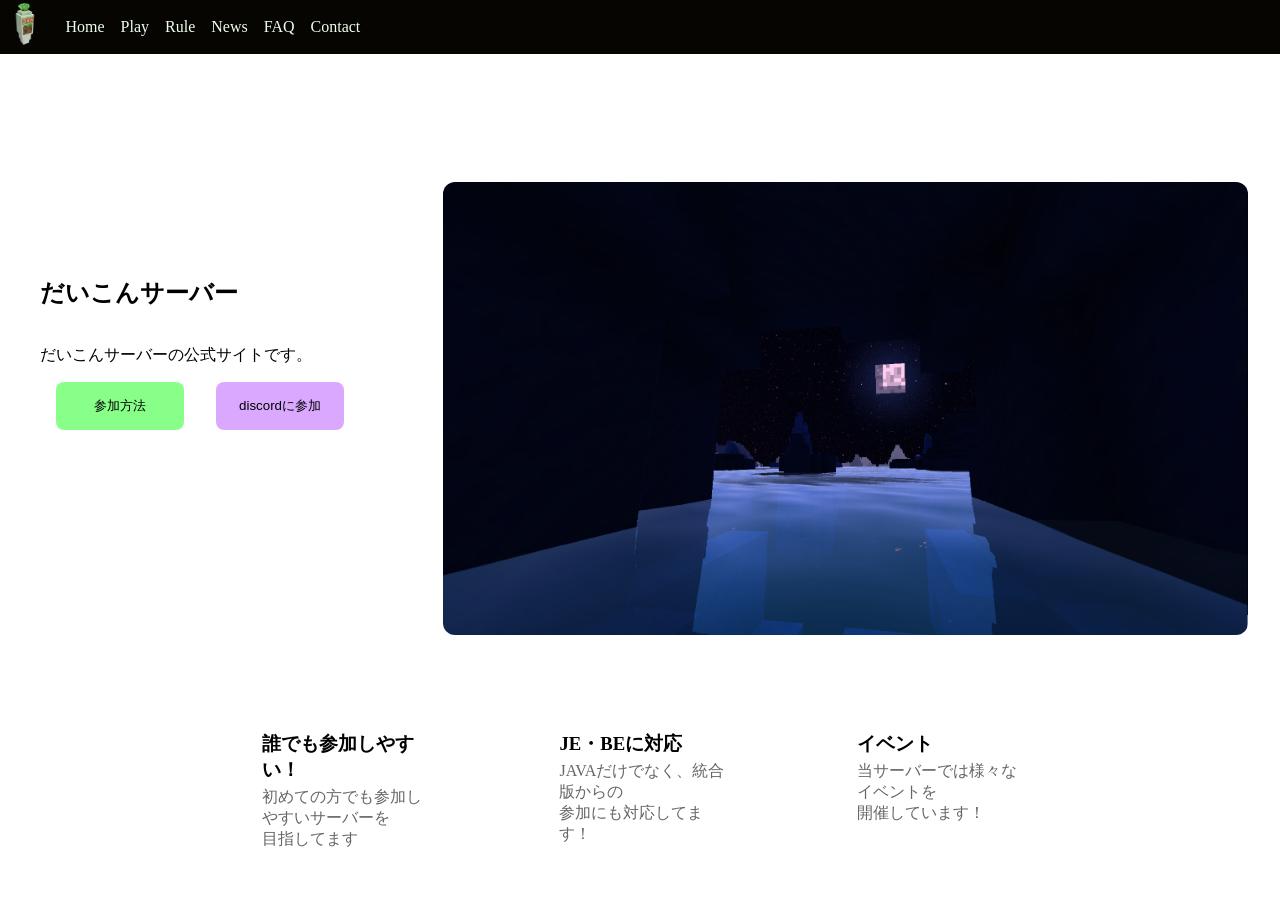
==== commit 3ce590f0: "index.htmlを更新" ====
--- a/index.html
+++ b/index.html
@@ -5,11 +5,11 @@
     <meta name="viewport" content="width=device-width, initial-scale=1.0" />
     <title>だいこんさーばー</title>
     <link rel="icon" href="icon.png" type="image/png" />
-    <meta property="og:title" content="大根サーバー" />
-    <meta property="og:description" content="大根サーバーの公式サイトです。" />
-    <meta property="og:url" content="https://www.daikonsv.f5.si/" />
+    <meta property="og:title" content="だいこんサーバー" />
+    <meta property="og:description" content="だいこんサーバーの公式サイトです。" />
+    <meta property="og:url" content="https://www.daikonsv.mczero.net/" />
     <meta property="og:type" content="website" />
-    <link rel="canonical" href="https://www.daikonsv.f5.si/" />
+    <link rel="canonical" href="https://www.daikonsv.mczero.net/" />
     <meta
       name="description"
       content="daikonsv - Minecraftサーバーのホームページ"
@@ -36,8 +36,8 @@
     <main>
       <section class="hero">
         <div class="hero__text">
-          <h1>大根サーバー</h1>
-          <p>大根サーバーの公式サイトです。</p>
+          <h1>だいこんサーバー</h1>
+          <p>だいこんサーバーの公式サイトです。</p>
             <div class="hero_buttons">
             <button class="hero_btn" style="--base: #88ff89" onclick="location.href='play'">参加方法</button>
             <button class="hero_btn" style="--base: #daa9ff" onclick="location.href='contact'">discordに参加</button>
